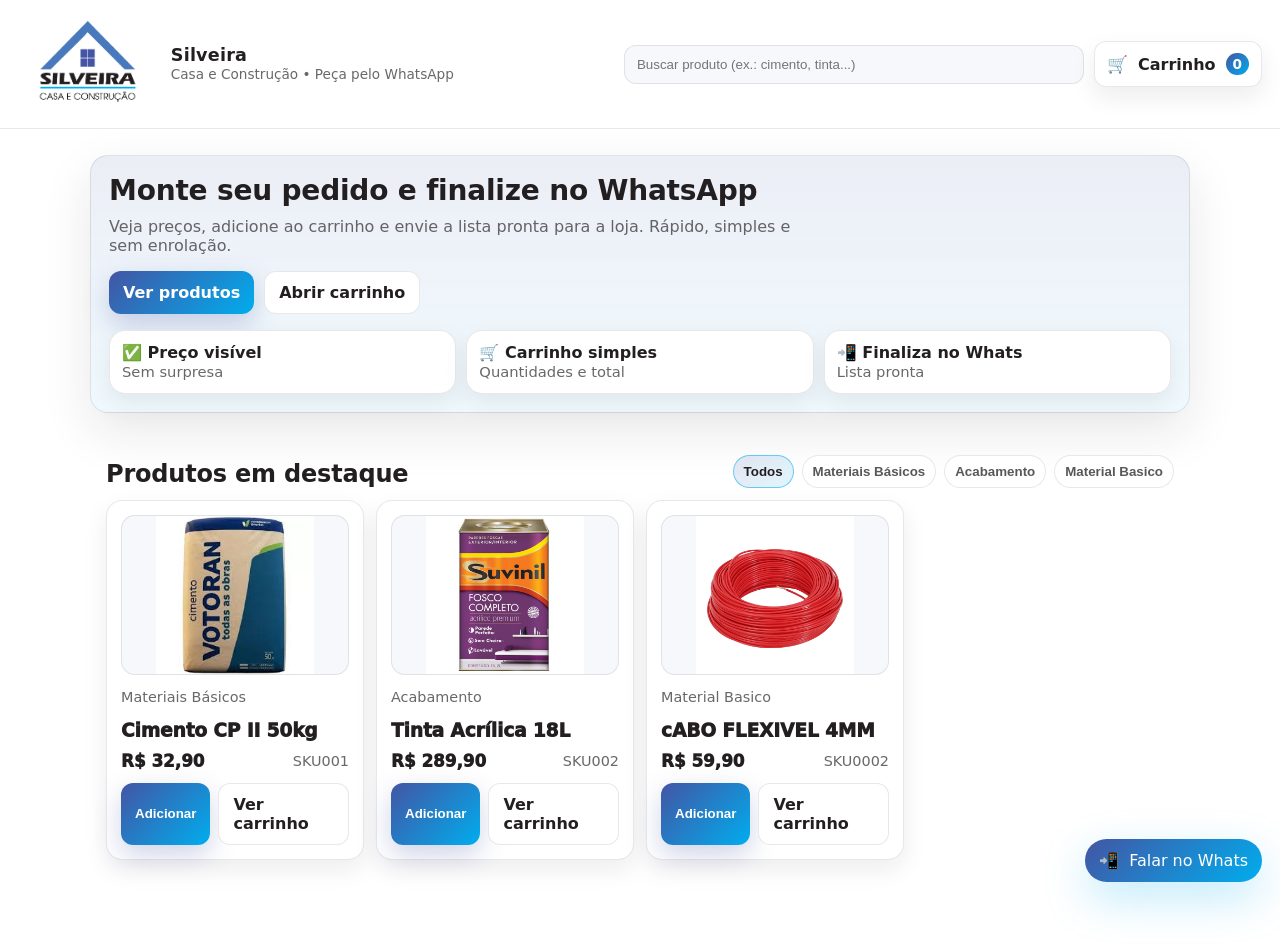
==== index.html @ 704ac47c "versao beta silveira casa e construcao" ====
<!doctype html>
<html lang="pt-br">
<head>
  <meta charset="utf-8" />
  <meta name="viewport" content="width=device-width,initial-scale=1" />
  <title>Loja | Pedido pelo WhatsApp</title>
  <link rel="stylesheet" href="css/main.css" />
</head>

<body>
  <!-- =========================
       TOPBAR
       ========================= -->
 <header class="topbar">
  <a class="brand" href="index.html" aria-label="Página inicial">
    <!-- Troque o caminho pelo local real da sua logo -->
    <img class="brandLogo" src="./assets/logo.png" alt="Silveira Casa e Construção" />
    <div class="brandText">
      <span class="brandName">Silveira</span>
      <span class="brandTag">Casa e Construção • Peça pelo WhatsApp</span>
    </div>
  </a>

  <div class="topActions">
    <div class="searchBox">
      <input id="searchInput" type="search" placeholder="Buscar produto (ex.: cimento, tinta...)" />
    </div>

    <a class="cartBtn" href="cart.html" aria-label="Abrir carrinho">
      <span class="cartIcon">🛒</span>
      <span class="cartLabel">Carrinho</span>
      <span class="badge" data-cart-badge>0</span>
    </a>
  </div>
</header>

  <!-- =========================
       HERO
       ========================= -->
  <section class="hero">
    <div class="heroInner">
      <h1>Monte seu pedido e finalize no WhatsApp</h1>
      <p>
        Veja preços, adicione ao carrinho e envie a lista pronta para a loja.
        Rápido, simples e sem enrolação.
      </p>

      <div class="heroCtas">
        <a class="btn primary" href="#produtos">Ver produtos</a>
        <a class="btn ghost" href="cart.html">Abrir carrinho</a>
      </div>

      <div class="heroHints">
        <div class="hintCard">
          <b>✅ Preço visível</b>
          <span>Sem surpresa</span>
        </div>
        <div class="hintCard">
          <b>🛒 Carrinho simples</b>
          <span>Quantidades e total</span>
        </div>
        <div class="hintCard">
          <b>📲 Finaliza no Whats</b>
          <span>Lista pronta</span>
        </div>
      </div>
    </div>
  </section>

  <!-- =========================
       CONTENT
       ========================= -->
  <main class="wrap" id="produtos">
    <div class="sectionHead">
      <h2>Produtos em destaque</h2>
      <div class="chips" id="categoryChips"></div>
    </div>

    <div class="grid" id="productGrid"></div>
  </main>

  <!-- =========================
       FLOATING WHATS (opcional)
       ========================= -->
  <a class="whatsFloat" id="whatsFloat" target="_blank" rel="noopener noreferrer">
    <span class="whatsIcon">📲</span>
    <span class="whatsText">Falar no Whats</span>
  </a>

  <!-- Toast -->
  <div class="toast" id="toast"></div>

  <script src="js/cart.js"></script>
  <script src="js/app.js"></script>
</body>
</html>
---- css/main.css ----
/* =========================
   MAIN.CSS — MODO CLARO (Silveira)
   Paleta:
   #4355a4 (primary)
   #00adee (secondary)
   #231f20 (ink)
   #ffffff (white)
   ========================= */

:root{
  --bg:#ffffff;
  --panel:#ffffff;
  --panel2:#f6f8fb;
  --stroke: rgba(35,31,32,.10);

  --text:#231f20;
  --muted: rgba(35,31,32,.68);

  --primary:#4355a4;
  --secondary:#00adee;

  --primary-strong:#364487;
  --secondary-strong:#0096cc;

  --primary-glow: rgba(67,85,164,.25);
  --secondary-glow: rgba(0,173,238,.25);

  --shadow: 0 18px 50px rgba(35,31,32,.10);
  --shadow2: 0 10px 25px rgba(35,31,32,.08);

  --radius: 16px;
}

*{ box-sizing:border-box; }
html,body{ height:100%; }
body{
  margin:0;
  font-family:system-ui,-apple-system,Segoe UI,Roboto,Arial;
  background:var(--bg);
  color:var(--text);
}

a{ color:inherit; text-decoration:none; }

/* =========================
   TOPBAR
   ========================= */
/* =========================
   TOPBAR (Logo alinhada)
   ========================= */
.topbar{
  position:sticky;
  top:0;
  z-index:60;
  display:flex;
  justify-content:space-between;
  align-items:center;
  gap:14px;
  padding:14px 18px;
  background: rgba(255,255,255,.86);
  backdrop-filter: blur(10px);
  border-bottom:1px solid var(--stroke);
}

/* Brand (logo + texto) */
.brand{
  display:flex;
  align-items:center;
  gap:12px;
  min-width: 220px;
}

.brandLogo{
  height: 100px;   /* aumentamos aqui */
  width: auto;
  display:block;
  object-fit: contain;
}

.brandText{
  display:flex;
  flex-direction:column;
  line-height:1.05;
}

.brandName{
  font-weight:950;
  letter-spacing:-.2px;
}

.brandTag{
  font-size:.86rem;
  color:var(--muted);
  margin-top:3px;
}

/* Actions */
.topActions{
  display:flex;
  align-items:center;
  gap:10px;
}

.searchBox input{
  width: min(460px, 48vw);
  padding:11px 12px;
  border-radius:12px;
  border:1px solid var(--stroke);
  background: var(--panel2);
  color:var(--text);
  outline:none;
  transition: border-color .15s ease, box-shadow .15s ease;
}
.searchBox input:focus{
  border-color: rgba(0,173,238,.55);
  box-shadow: 0 0 0 4px rgba(0,173,238,.12);
}

.cartBtn{
  display:inline-flex;
  align-items:center;
  gap:10px;
  padding:11px 12px;
  border-radius:12px;
  border:1px solid var(--stroke);
  background: #fff;
  box-shadow: var(--shadow2);
  white-space: nowrap;
}

.cartIcon{ font-size: 1.05rem; }
.cartLabel{ font-weight: 900; }

/* Badge (se já existir no seu CSS, mantenha só 1) */
.badge{
  display:inline-flex;
  min-width:22px;
  height:22px;
  align-items:center;
  justify-content:center;
  padding:0 7px;
  border-radius:999px;
  background: linear-gradient(135deg, var(--primary), var(--secondary));
  color:#fff;
  font-size:.85rem;
  font-weight:900;
}

/* =========================
   Responsivo (mobile)
   ========================= */
@media (max-width: 820px){
  .brandLogo{
    height: 46px;
  }
}

@media (max-width: 520px){
  .brandLogo{
    height: 40px;
  }
}

.brand{
  display:flex;
  align-items:center;   /* <-- isso resolve o desalinhamento */
  gap:14px;
}

.brandLogo{
  height:100px;     /* pode manter o tamanho que ajustamos */
  width:auto;
  display:block;
}

.brandText{
  display:flex;
  flex-direction:column;
  justify-content:center;  /* garante centralização vertical */
  line-height:1.1;
}

.brandName{
  font-weight:900;
  font-size:1.1rem;
  margin:0;
}

.brandTag{
  font-size:.85rem;
  color:var(--muted);
  margin:2px 0 0;
}
.brandMark{ font-size:1.2rem; }
.brandName{ font-weight:900; letter-spacing:.2px; }
.brandTag{ font-size:.85rem; color:var(--muted); }

.topActions{
  display:flex; align-items:center; gap:10px;
}

.searchBox input{
  width:min(460px, 52vw);
  padding:11px 12px;
  border-radius:12px;
  border:1px solid var(--stroke);
  background: var(--panel2);
  color:var(--text);
  outline:none;
  transition: border-color .15s ease, box-shadow .15s ease;
}
.searchBox input:focus{
  border-color: rgba(0,173,238,.55);
  box-shadow: 0 0 0 4px rgba(0,173,238,.12);
}

.cartBtn{
  display:inline-flex; align-items:center; gap:10px;
  padding:11px 12px;
  border-radius:12px;
  border:1px solid var(--stroke);
  background: #fff;
  box-shadow: var(--shadow2);
}

.badge{
  display:inline-flex; min-width:22px; height:22px;
  align-items:center; justify-content:center;
  padding:0 7px;
  border-radius:999px;
  background: linear-gradient(135deg, var(--primary), var(--secondary));
  color:#fff;
  font-size:.85rem;
  font-weight:800;
}

/* =========================
   HERO
   ========================= */
.hero{
  padding:26px 16px 14px;
}

.heroInner{
  max-width:1100px;
  margin:0 auto;
  padding:18px 18px;
  border-radius: calc(var(--radius) + 2px);
  border:1px solid var(--stroke);
  background: linear-gradient(
    180deg,
    rgba(67,85,164,.10),
    rgba(0,173,238,.06)
  );
  box-shadow: var(--shadow);
}

.heroInner h1{ margin:0 0 10px; font-size:1.75rem; letter-spacing:-.2px; }
.heroInner p{ margin:0 0 16px; color:var(--muted); max-width: 70ch; }

.heroCtas{ display:flex; gap:10px; flex-wrap:wrap; }

/* =========================
   BUTTONS
   ========================= */
.btn{
  display:inline-flex; align-items:center; justify-content:center;
  padding:11px 14px;
  border-radius:12px;
  border:1px solid var(--stroke);
  background: #fff;
  color:var(--text);
  font-weight:900;
  cursor:pointer;
  transition: transform .16s ease, box-shadow .16s ease, border-color .16s ease;
}

.btn.primary{
  background: linear-gradient(135deg, var(--primary), var(--secondary));
  border:none;
  color:#fff;
  box-shadow: 0 10px 26px var(--primary-glow);
}
.btn.primary:hover{
  transform: translateY(-2px);
  box-shadow: 0 14px 34px var(--secondary-glow);
}

.btn.ghost{
  background:#fff;
}
.btn:hover{
  transform: translateY(-1px);
  box-shadow: var(--shadow2);
  border-color: rgba(67,85,164,.25);
}

.heroHints{
  margin-top:16px;
  display:grid;
  grid-template-columns:repeat(3, 1fr);
  gap:10px;
}
@media (max-width: 820px){
  .heroHints{ grid-template-columns:1fr; }
}
.hintCard{
  padding:12px;
  border-radius:var(--radius);
  border:1px solid var(--stroke);
  background:#fff;
  box-shadow: var(--shadow2);
}
.hintCard b{ display:block; }
.hintCard span{ color:var(--muted); font-size:.92rem; }

/* =========================
   CONTENT
   ========================= */
.wrap{ max-width:1100px; margin:0 auto; padding:18px 16px 90px; }

.sectionHead{
  display:flex; justify-content:space-between; align-items:flex-end;
  gap:12px;
  margin:10px 0 12px;
}
.sectionHead h2{ margin:0; letter-spacing:-.2px; }

.chips{ display:flex; gap:8px; flex-wrap:wrap; }
.chip{
  padding:8px 10px;
  border-radius:999px;
  border:1px solid var(--stroke);
  background: #fff;
  color: rgba(35,31,32,.75);
  cursor:pointer;
  font-weight:800;
  transition: all .15s ease;
}
.chip:hover{
  border-color: rgba(0,173,238,.45);
  box-shadow: 0 0 0 4px rgba(0,173,238,.10);
}
.chip.active{
  background: linear-gradient(135deg, rgba(67,85,164,.14), rgba(0,173,238,.12));
  border-color: rgba(0,173,238,.55);
  color: var(--text);
}

/* =========================
   PRODUCT GRID
   ========================= */
.grid{
  display:grid;
  grid-template-columns: repeat(4, 1fr);
  gap:12px;
}
@media (max-width: 980px){ .grid{ grid-template-columns: repeat(2, 1fr); } }
@media (max-width: 520px){ .grid{ grid-template-columns: 1fr; } }

.card{
  border-radius: var(--radius);
  border:1px solid var(--stroke);
  background:#fff;
  padding:14px;
  box-shadow: var(--shadow2);
  transition: transform .16s ease, box-shadow .16s ease, border-color .16s ease;
}
.card:hover{
  transform: translateY(-3px);
  border-color: rgba(0,173,238,.55);
  box-shadow: 0 18px 45px rgba(0,173,238,.10);
}

.pTitle{ font-weight:950; margin:6px 0 10px; letter-spacing:-.2px; }
.pMeta{ display:flex; justify-content:space-between; align-items:center; gap:8px; }
.price{
  font-weight:950;
  font-size: 1.05rem;
}
.small{ font-size:.9rem; color:var(--muted); }

.pActions{
  margin-top:12px;
  display:flex; gap:8px;
}

/* =========================
   FLOAT WHATS + TOAST
   ========================= */
.whatsFloat{
  position:fixed; right:18px; bottom:18px; z-index:90;
  display:flex; align-items:center; gap:10px;
  padding:12px 14px;
  border-radius:999px;
  border:none;
  color:#fff;
  background: linear-gradient(135deg, var(--primary), var(--secondary));
  box-shadow: 0 16px 45px rgba(0,173,238,.25);
}

.toast{
  position:fixed; left:50%; bottom:18px; transform:translateX(-50%);
  padding:12px 14px;
  border-radius:14px;
  border:1px solid var(--stroke);
  background: rgba(255,255,255,.92);
  backdrop-filter: blur(10px);
  color: var(--text);
  box-shadow: var(--shadow2);
  opacity:0; pointer-events:none;
  transition: opacity .18s ease, transform .18s ease;
}
.toast.show{
  opacity:1;
  transform:translateX(-50%) translateY(-6px);
}
/* =========================
   Product Image
   ========================= */
.pImgWrap{
  width:100%;
  height: 160px;
  border-radius: 14px;
  overflow:hidden;
  background: var(--panel2);
  border: 1px solid var(--stroke);
  margin-bottom: 10px;
}

.pImg{
  width:100%;
  height:100%;
  object-fit: contain;  /* produto aparece inteiro */
  display:block;
}
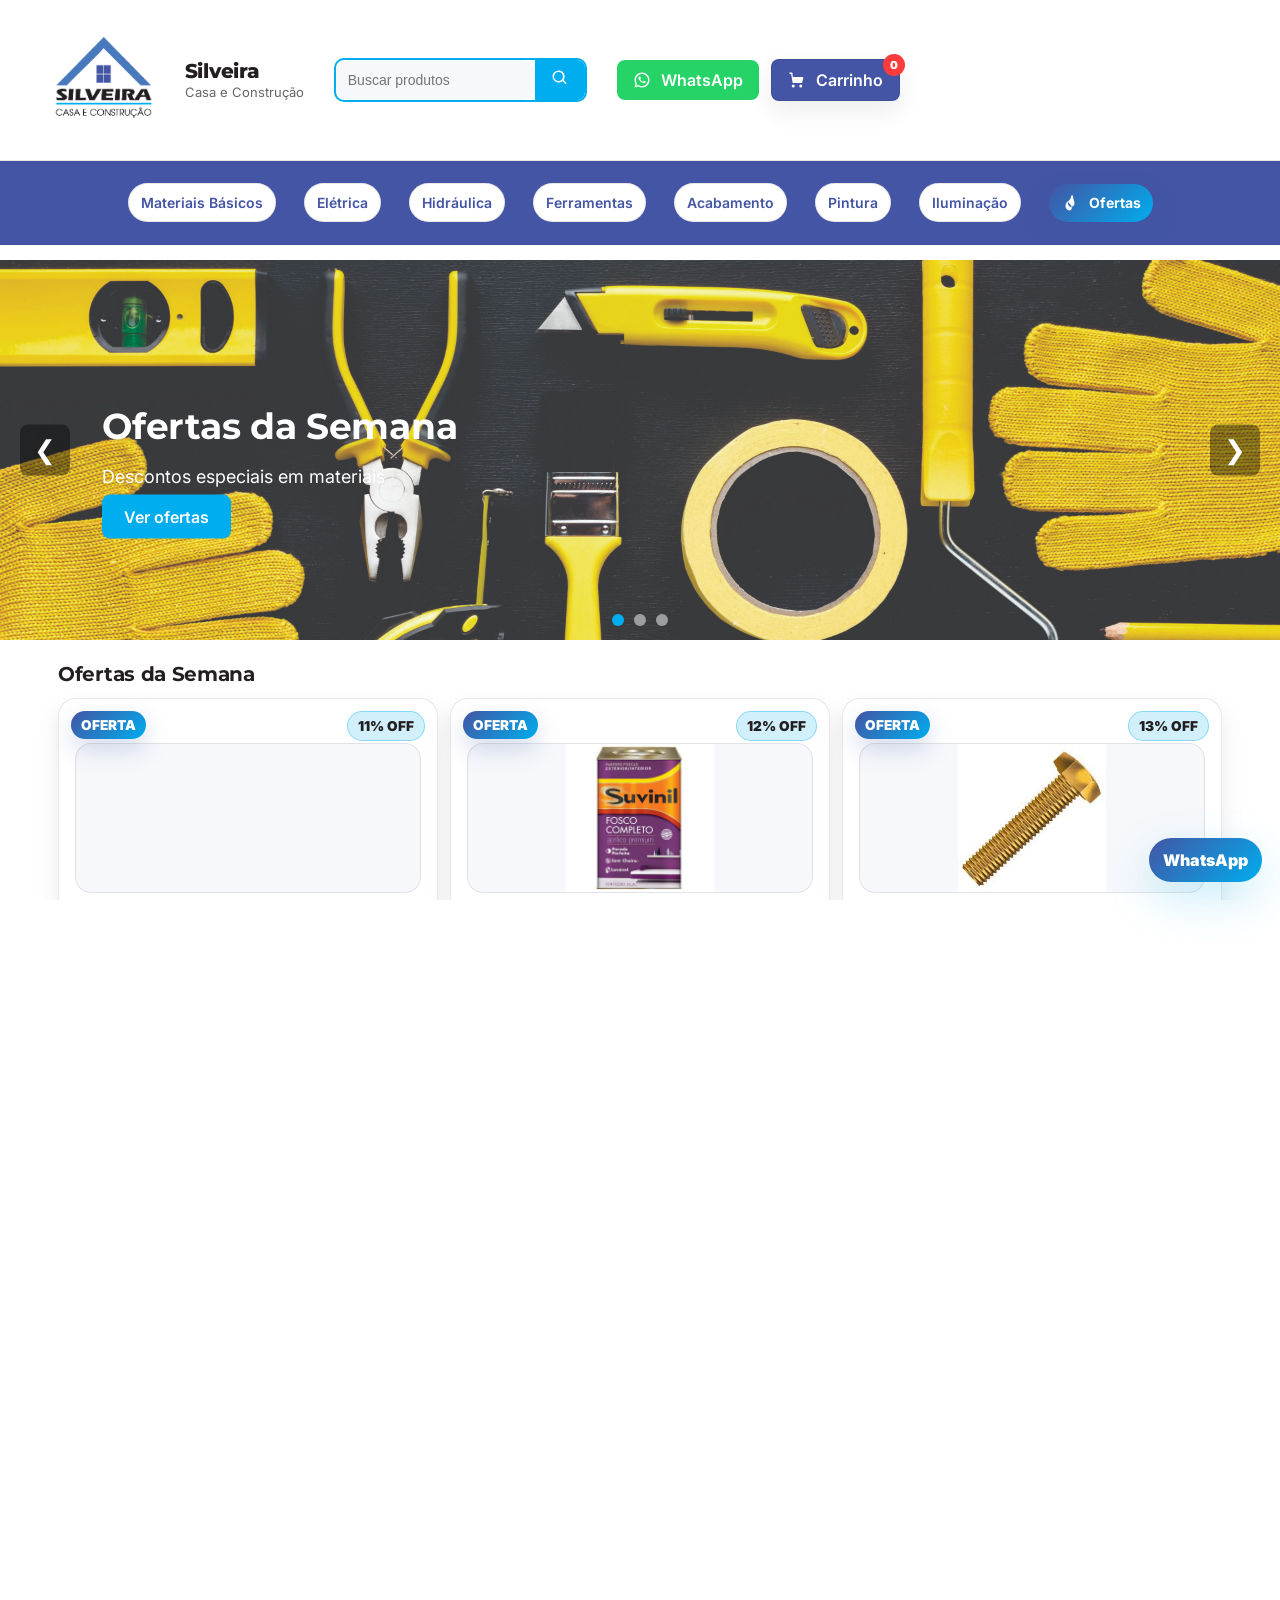
==== commit f3ed28b3: "atualização do site silveira" ====
--- a/index.html
+++ b/index.html
@@ -1,96 +1,260 @@
 <!doctype html>
 <html lang="pt-br">
 <head>
-  <meta charset="utf-8" />
-  <meta name="viewport" content="width=device-width,initial-scale=1" />
-  <title>Loja | Pedido pelo WhatsApp</title>
-  <link rel="stylesheet" href="css/main.css" />
+  <meta charset="utf-8"/>
+  <meta name="viewport" content="width=device-width,initial-scale=1"/>
+  <title>Silveira Casa e Construção</title>
+
+  <link rel="preconnect" href="https://fonts.googleapis.com">
+  <link rel="preconnect" href="https://fonts.gstatic.com" crossorigin>
+  <link href="https://fonts.googleapis.com/css2?family=Inter:wght@400;500;600;700;800&family=Montserrat:wght@600;700;800;900&display=swap" rel="stylesheet">
+
+  <link rel="stylesheet" href="css/main.css">
 </head>
 
 <body>
-  <!-- =========================
-       TOPBAR
-       ========================= -->
- <header class="topbar">
-  <a class="brand" href="index.html" aria-label="Página inicial">
-    <!-- Troque o caminho pelo local real da sua logo -->
-    <img class="brandLogo" src="./assets/logo.png" alt="Silveira Casa e Construção" />
-    <div class="brandText">
-      <span class="brandName">Silveira</span>
-      <span class="brandTag">Casa e Construção • Peça pelo WhatsApp</span>
+
+<header class="topbar">
+
+<div class="headerContainer">
+
+<a class="brand" href="index.html">
+
+<img class="brandLogo" src="assets/logo.png">
+
+<div class="brandText">
+<span class="brandName">Silveira</span>
+<span class="brandTag">Casa e Construção</span>
+</div>
+
+</a>
+
+
+<div class="searchBox">
+
+<input id="searchInput" placeholder="Buscar produtos">
+
+<button class="searchBtn">
+
+<svg class="icon">
+<use href="assets/icons.svg#i-search"></use>
+</svg>
+
+</button>
+
+</div>
+
+
+<div class="headerActions">
+
+<a class="whatsBtn">
+
+<svg class="icon">
+<use href="assets/icons.svg#i-whatsapp"></use>
+</svg>
+
+WhatsApp
+
+</a>
+
+
+<a class="cartBtn" href="cart.html">
+
+<svg class="icon">
+<use href="assets/icons.svg#i-cart"></use>
+</svg>
+
+Carrinho
+
+<span class="badge">0</span>
+
+</a>
+
+</div>
+
+</div>
+
+</header>
+
+<nav class="categoryBar">
+
+<div class="categoryContainer">
+
+<a>Materiais Básicos</a>
+<a>Elétrica</a>
+<a>Hidráulica</a>
+<a>Ferramentas</a>
+<a>Acabamento</a>
+<a>Pintura</a>
+<a>Iluminação</a>
+
+<a class="promo">
+  <svg class="icon"><use href="assets/icons.svg#i-fire"></use></svg>
+  <span>Ofertas</span>
+</a>
+
+</div>
+
+</nav>
+
+<section class="hero">
+
+<div class="heroSlider" id="heroSlider">
+
+<div class="slidesContainer" id="slidesContainer"></div>
+
+<button class="sliderBtn prev" id="prevSlide">❮</button>
+<button class="sliderBtn next" id="nextSlide">❯</button>
+
+<div class="sliderDots" id="sliderDots"></div>
+
+</div>
+
+</section>
+
+<section class="offers">
+  <h2>Ofertas da Semana</h2>
+  <div class="offerGrid" id="offerGrid"></div>
+</section>
+
+<section id="produtos" class="products">
+  <div class="productsHead">
+    <h2>Produtos</h2>
+
+    <div class="sortBox">
+      <label for="sortSelect">Ordenar por</label>
+      <select id="sortSelect">
+        <option value="best">Mais vendidos</option>
+        <option value="offers">Ofertas primeiro</option>
+        <option value="low">Menor preço</option>
+        <option value="high">Maior preço</option>
+        <option value="az">Nome (A–Z)</option>
+      </select>
     </div>
-  </a>
-
-  <div class="topActions">
-    <div class="searchBox">
-      <input id="searchInput" type="search" placeholder="Buscar produto (ex.: cimento, tinta...)" />
+  </div>
+
+  <div id="productGrid" class="productGrid"></div>
+</section>
+
+<section class="trust">
+  <div><svg class="icon"><use href="assets/icons.svg#i-truck"></use></svg> Entrega rápida</div>
+  <div><svg class="icon"><use href="assets/icons.svg#i-card"></use></svg> PIX e cartão</div>
+  <div><svg class="icon"><use href="assets/icons.svg#i-box"></use></svg> Retirada na loja</div>
+  <div><svg class="icon"><use href="assets/icons.svg#i-headset"></use></svg> Atendimento rápido</div>
+</section>
+
+<a id="whatsFloat" class="whatsFloat" target="_blank" rel="noopener">WhatsApp</a>
+<div id="toast" class="toast"></div>
+
+<script src="js/cart.js"></script>
+<script src="js/app.js"></script>
+<footer class="siteFooter" aria-label="Rodapé">
+
+  <div class="footerTop">
+    <div class="footerWrap">
+
+      <div class="footerBrand">
+        <div class="footerLogoLine">
+          <img src="assets/logo.png" class="footerLogo" alt="Silveira Casa e Construção">
+          <div class="footerBrandText">
+            <div class="footerBrandName">Silveira Casa e Construção</div>
+            <div class="footerBrandTag">Home center • Material de construção</div>
+          </div>
+        </div>
+
+        <p class="footerDesc">
+          Materiais para sua obra e reforma com atendimento rápido. Monte seu carrinho e finalize o pedido no WhatsApp.
+        </p>
+
+        <div class="footerBadges">
+          <span class="footPill">
+            <svg class="icon"><use href="assets/icons.svg#i-truck"></use></svg>
+            Entrega rápida
+          </span>
+          <span class="footPill">
+            <svg class="icon"><use href="assets/icons.svg#i-card"></use></svg>
+            PIX e cartão
+          </span>
+          <span class="footPill">
+            <svg class="icon"><use href="assets/icons.svg#i-box"></use></svg>
+            Retirada na loja
+          </span>
+        </div>
+      </div>
+
+      <nav class="footerCol" aria-label="Links">
+        <h4>Links</h4>
+        <a href="index.html">Início</a>
+        <a href="#produtos">Produtos</a>
+        <a href="#produtos" data-jump-offers>Ofertas</a>
+        <a href="cart.html">Carrinho</a>
+      </nav>
+
+      <div class="footerCol" aria-label="Contato">
+        <h4>Contato</h4>
+
+        <a class="footRow" href="https://wa.me/55SEUNUMEROAQUI" target="_blank" rel="noopener">
+          <span class="footIcon">
+            <svg class="icon"><use href="assets/icons.svg#i-whatsapp"></use></svg>
+          </span>
+          <span>
+            <span class="footStrong">WhatsApp</span>
+            <span class="footMuted">Atendimento rápido</span>
+          </span>
+        </a>
+
+        <a class="footRow" href="https://www.instagram.com/" target="_blank" rel="noopener">
+          <span class="footIcon">
+            <svg class="icon"><use href="assets/icons.svg#i-instagram"></use></svg>
+          </span>
+          <span>
+            <span class="footStrong">Instagram</span>
+            <span class="footMuted">@silveiraconstrucao</span>
+          </span>
+        </a>
+
+        <a class="footRow" href="https://www.google.com/search?q=Silveira+Casa+e+Constru%C3%A7%C3%A3o" target="_blank" rel="noopener">
+          <span class="footIcon">
+            <svg class="icon"><use href="assets/icons.svg#i-google"></use></svg>
+          </span>
+          <span>
+            <span class="footStrong">Google</span>
+            <span class="footMuted">Avaliações e endereço</span>
+          </span>
+        </a>
+
+        <div class="footHours">
+          <div class="footStrong">Horário</div>
+          <div class="footMuted">Seg–Sáb • 08:00–18:00</div>
+        </div>
+      </div>
+
     </div>
-
-    <a class="cartBtn" href="cart.html" aria-label="Abrir carrinho">
-      <span class="cartIcon">🛒</span>
-      <span class="cartLabel">Carrinho</span>
-      <span class="badge" data-cart-badge>0</span>
-    </a>
   </div>
-</header>
-
-  <!-- =========================
-       HERO
-       ========================= -->
-  <section class="hero">
-    <div class="heroInner">
-      <h1>Monte seu pedido e finalize no WhatsApp</h1>
-      <p>
-        Veja preços, adicione ao carrinho e envie a lista pronta para a loja.
-        Rápido, simples e sem enrolação.
-      </p>
-
-      <div class="heroCtas">
-        <a class="btn primary" href="#produtos">Ver produtos</a>
-        <a class="btn ghost" href="cart.html">Abrir carrinho</a>
-      </div>
-
-      <div class="heroHints">
-        <div class="hintCard">
-          <b>✅ Preço visível</b>
-          <span>Sem surpresa</span>
-        </div>
-        <div class="hintCard">
-          <b>🛒 Carrinho simples</b>
-          <span>Quantidades e total</span>
-        </div>
-        <div class="hintCard">
-          <b>📲 Finaliza no Whats</b>
-          <span>Lista pronta</span>
-        </div>
+
+  <div class="footerBottom">
+    <div class="footerWrap footerBottomWrap">
+      <div class="copy">
+        © <span id="yearNow"></span> • Todos os direitos reservados • <b>Forttway Soluções em TI</b>
+      </div>
+
+      <div class="miniLinks">
+        <a href="#">Política de privacidade</a>
+        <span class="sep">•</span>
+        <a href="#">Termos</a>
       </div>
     </div>
-  </section>
-
-  <!-- =========================
-       CONTENT
-       ========================= -->
-  <main class="wrap" id="produtos">
-    <div class="sectionHead">
-      <h2>Produtos em destaque</h2>
-      <div class="chips" id="categoryChips"></div>
-    </div>
-
-    <div class="grid" id="productGrid"></div>
-  </main>
-
-  <!-- =========================
-       FLOATING WHATS (opcional)
-       ========================= -->
-  <a class="whatsFloat" id="whatsFloat" target="_blank" rel="noopener noreferrer">
-    <span class="whatsIcon">📲</span>
-    <span class="whatsText">Falar no Whats</span>
-  </a>
-
-  <!-- Toast -->
-  <div class="toast" id="toast"></div>
-
-  <script src="js/cart.js"></script>
-  <script src="js/app.js"></script>
+  </div>
+
+</footer>
+
+<script>
+  // ano automático no footer
+  (function(){
+    const el = document.getElementById("yearNow");
+    if(el) el.textContent = new Date().getFullYear();
+  })();
+</script>
+<script src="js/slider.js"></script>
 </body>
 </html>
--- a/css/main.css
+++ b/css/main.css
@@ -1,5 +1,14 @@
-/* =========================
-   MAIN.CSS — MODO CLARO (Silveira)
+body{
+margin:0;
+}
+
+html,body{
+width:100%;
+overflow-x:hidden;
+}
+
+/* =========================
+   MAIN.CSS — HOME CENTER (Leroy vibe)
    Paleta:
    #4355a4 (primary)
    #00adee (secondary)
@@ -22,8 +31,8 @@
   --primary-strong:#364487;
   --secondary-strong:#0096cc;
 
-  --primary-glow: rgba(67,85,164,.25);
-  --secondary-glow: rgba(0,173,238,.25);
+  --primary-glow: rgba(67,85,164,.22);
+  --secondary-glow: rgba(0,173,238,.18);
 
   --shadow: 0 18px 50px rgba(35,31,32,.10);
   --shadow2: 0 10px 25px rgba(35,31,32,.08);
@@ -31,84 +40,80 @@
   --radius: 16px;
 }
 
+/* Base */
 *{ box-sizing:border-box; }
 html,body{ height:100%; }
 body{
   margin:0;
-  font-family:system-ui,-apple-system,Segoe UI,Roboto,Arial;
+  font-family:"Inter", system-ui, -apple-system, Segoe UI, Roboto, Arial;
   background:var(--bg);
   color:var(--text);
 }
-
 a{ color:inherit; text-decoration:none; }
 
+h1,h2,h3,.brandName{
+  font-family:"Montserrat","Inter",system-ui;
+  letter-spacing:-.3px;
+}
+
 /* =========================
    TOPBAR
-   ========================= */
-/* =========================
-   TOPBAR (Logo alinhada)
    ========================= */
 .topbar{
   position:sticky;
   top:0;
   z-index:60;
-  display:flex;
-  justify-content:space-between;
+  display:grid;
+  grid-template-columns: auto 1fr auto;
   align-items:center;
   gap:14px;
   padding:14px 18px;
-  background: rgba(255,255,255,.86);
+  background: rgba(255,255,255,.88);
   backdrop-filter: blur(10px);
   border-bottom:1px solid var(--stroke);
 }
 
-/* Brand (logo + texto) */
 .brand{
   display:flex;
   align-items:center;
-  gap:12px;
-  min-width: 220px;
-}
-
+  gap:14px;
+  min-width: 260px;
+}
 .brandLogo{
-  height: 100px;   /* aumentamos aqui */
-  width: auto;
+  height:60px;
+  width:auto;
   display:block;
-  object-fit: contain;
-}
-
+  object-fit:contain;
+}
 .brandText{
   display:flex;
   flex-direction:column;
-  line-height:1.05;
-}
-
+  justify-content:center;
+  line-height:1.1;
+}
 .brandName{
   font-weight:950;
-  letter-spacing:-.2px;
-}
-
+  font-size:1.15rem;
+}
 .brandTag{
-  font-size:.86rem;
+  font-size:.88rem;
   color:var(--muted);
   margin-top:3px;
 }
 
-/* Actions */
-.topActions{
-  display:flex;
-  align-items:center;
-  gap:10px;
-}
-
+.searchBox{
+  width:100%;
+  display:flex;
+  justify-content:center;
+}
 .searchBox input{
-  width: min(460px, 48vw);
-  padding:11px 12px;
-  border-radius:12px;
+  width: min(720px, 100%);
+  padding:12px 14px;
+  border-radius:14px;
   border:1px solid var(--stroke);
   background: var(--panel2);
-  color:var(--text);
   outline:none;
+  font-size: 1rem;
   transition: border-color .15s ease, box-shadow .15s ease;
 }
 .searchBox input:focus{
@@ -120,18 +125,15 @@
   display:inline-flex;
   align-items:center;
   gap:10px;
-  padding:11px 12px;
-  border-radius:12px;
+  padding:12px 14px;
+  border-radius:14px;
   border:1px solid var(--stroke);
-  background: #fff;
+  background:#fff;
   box-shadow: var(--shadow2);
+  font-weight:900;
   white-space: nowrap;
 }
 
-.cartIcon{ font-size: 1.05rem; }
-.cartLabel{ font-weight: 900; }
-
-/* Badge (se já existir no seu CSS, mantenha só 1) */
 .badge{
   display:inline-flex;
   min-width:22px;
@@ -146,135 +148,320 @@
   font-weight:900;
 }
 
-/* =========================
-   Responsivo (mobile)
+/* Responsivo topo */
+@media (max-width: 980px){
+  .topbar{
+    grid-template-columns: auto 1fr;
+    grid-template-rows: auto auto;
+  }
+  .searchBox{ grid-column:1 / -1; }
+  .brand{ min-width: unset; }
+  .brandLogo{ height:50px; }
+}
+@media (max-width: 520px){
+  .brandTag{ display:none; }
+  .brandLogo{ height:44px; }
+  .cartBtn{ padding:11px 12px; }
+}
+
+/* =========================
+   CATEGORY BAR (menu horizontal)
    ========================= */
-@media (max-width: 820px){
-  .brandLogo{
-    height: 46px;
-  }
-}
-
-@media (max-width: 520px){
-  .brandLogo{
-    height: 40px;
-  }
-}
-
-.brand{
-  display:flex;
-  align-items:center;   /* <-- isso resolve o desalinhamento */
-  gap:14px;
-}
-
-.brandLogo{
-  height:100px;     /* pode manter o tamanho que ajustamos */
-  width:auto;
-  display:block;
-}
-
-.brandText{
-  display:flex;
-  flex-direction:column;
-  justify-content:center;  /* garante centralização vertical */
-  line-height:1.1;
-}
-
-.brandName{
-  font-weight:900;
-  font-size:1.1rem;
-  margin:0;
-}
-
-.brandTag{
-  font-size:.85rem;
-  color:var(--muted);
-  margin:2px 0 0;
-}
-.brandMark{ font-size:1.2rem; }
-.brandName{ font-weight:900; letter-spacing:.2px; }
-.brandTag{ font-size:.85rem; color:var(--muted); }
-
-.topActions{
-  display:flex; align-items:center; gap:10px;
-}
-
-.searchBox input{
-  width:min(460px, 52vw);
-  padding:11px 12px;
-  border-radius:12px;
-  border:1px solid var(--stroke);
-  background: var(--panel2);
-  color:var(--text);
-  outline:none;
-  transition: border-color .15s ease, box-shadow .15s ease;
-}
-.searchBox input:focus{
-  border-color: rgba(0,173,238,.55);
-  box-shadow: 0 0 0 4px rgba(0,173,238,.12);
-}
-
-.cartBtn{
-  display:inline-flex; align-items:center; gap:10px;
-  padding:11px 12px;
-  border-radius:12px;
+.categoryBar{
+  display:flex;
+  gap:10px;
+  align-items:center;
+  overflow:auto;
+  padding:10px 18px;
+  border-bottom:1px solid var(--stroke);
+  background:#fff;
+}
+.categoryBar a{
+  display:inline-flex;
+  align-items:center;
+  justify-content:center;
+  padding:10px 12px;
+  border-radius:999px;
   border:1px solid var(--stroke);
   background: #fff;
+  color: rgba(35,31,32,.82);
+  font-weight:900;
+  white-space: nowrap;
+  transition: transform .14s ease, box-shadow .14s ease, border-color .14s ease;
+}
+.categoryBar a:hover{
+  transform: translateY(-1px);
+  border-color: rgba(0,173,238,.45);
+  box-shadow: 0 0 0 4px rgba(0,173,238,.10);
+}
+.categoryBar a.promo{
+  border:none;
+  color:#fff;
+  background: linear-gradient(135deg, var(--primary), var(--secondary));
+  box-shadow: 0 10px 24px var(--primary-glow);
+}
+.categoryBar a.promo:hover{
+  box-shadow: 0 14px 32px var(--secondary-glow);
+}
+
+/* =========================
+   HERO (banner)
+   ========================= */
+/* =========================
+HERO BANNER FULL WIDTH
+========================= */
+
+.hero{
+
+width:100%;
+position:relative;
+margin-top:15px;
+
+}
+
+.heroSlider{
+
+width:100vw;
+height:380px;
+
+position:relative;
+overflow:hidden;
+
+left:50%;
+transform:translateX(-50%);
+
+}
+
+/* slides */
+
+.slidesContainer{
+
+width:100%;
+height:100%;
+position:relative;
+
+}
+
+.slide{
+
+position:absolute;
+width:100%;
+height:100%;
+
+opacity:0;
+transition:opacity .8s ease;
+
+}
+
+.slide.active{
+
+opacity:1;
+z-index:1;
+
+}
+
+.slide img{
+
+width:100%;
+height:100%;
+
+object-fit:cover;
+
+}
+
+/* conteúdo */
+
+.bannerContent{
+
+position:absolute;
+
+top:50%;
+left:10%;
+
+transform:translateY(-50%);
+
+color:white;
+
+max-width:520px;
+
+}
+
+/* botões */
+
+.sliderBtn{
+
+position:absolute;
+
+top:50%;
+transform:translateY(-50%);
+
+background:rgba(0,0,0,0.35);
+color:white;
+
+border:none;
+font-size:24px;
+
+padding:10px 14px;
+
+cursor:pointer;
+
+border-radius:6px;
+
+z-index:5;
+
+}
+
+.prev{ left:20px; }
+.next{ right:20px; }
+
+/* dots */
+
+.sliderDots{
+
+position:absolute;
+
+bottom:15px;
+left:50%;
+
+transform:translateX(-50%);
+
+display:flex;
+gap:10px;
+
+}
+
+.sliderDots span{
+
+width:12px;
+height:12px;
+
+border-radius:50%;
+
+background:rgba(255,255,255,0.5);
+
+cursor:pointer;
+
+}
+
+.sliderDots span.active{
+
+background:#00adee;
+
+}
+
+/* =========================
+   Sections
+   ========================= */
+.categories, .offers, .products{
+  max-width: 1200px;
+  margin: 0 auto;
+  padding: 16px 18px 0;
+}
+.categories h2, .offers h2, .products h2{
+  margin: 6px 0 12px;
+  font-size: 1.25rem;
+}
+
+/* =========================
+   Category Grid
+   ========================= */
+.categoryGrid{
+  display:grid;
+  grid-template-columns: repeat(8, 1fr);
+  gap:10px;
+}
+.categoryCard{
+  border-radius: 16px;
+  border: 1px solid var(--stroke);
+  background: #fff;
+  padding: 14px 12px;
+  font-weight:950;
+  text-align:center;
   box-shadow: var(--shadow2);
-}
-
-.badge{
-  display:inline-flex; min-width:22px; height:22px;
-  align-items:center; justify-content:center;
-  padding:0 7px;
+  transition: transform .14s ease, border-color .14s ease, box-shadow .14s ease;
+}
+.categoryCard:hover{
+  transform: translateY(-2px);
+  border-color: rgba(0,173,238,.55);
+  box-shadow: 0 18px 45px rgba(0,173,238,.10);
+}
+
+@media (max-width: 1100px){
+  .categoryGrid{ grid-template-columns: repeat(4, 1fr); }
+}
+@media (max-width: 520px){
+  .categoryGrid{ grid-template-columns: repeat(2, 1fr); }
+}
+
+/* =========================
+   Offers
+   ========================= */
+.offerGrid{
+  display:grid;
+  grid-template-columns: repeat(3, 1fr);
+  gap:12px;
+}
+.offerCard{
+  position:relative;
+  border-radius: 18px;
+  border: 1px solid var(--stroke);
+  background: #fff;
+  box-shadow: var(--shadow2);
+  padding: 16px;
+  transition: transform .14s ease, border-color .14s ease, box-shadow .14s ease;
+}
+.offerCard:hover{
+  transform: translateY(-3px);
+  border-color: rgba(0,173,238,.55);
+  box-shadow: 0 18px 45px rgba(0,173,238,.10);
+}
+.offerBadge{
+  position:absolute;
+  top:12px;
+  left:12px;
+  padding:6px 10px;
   border-radius:999px;
+  color:#fff;
+  font-weight:950;
   background: linear-gradient(135deg, var(--primary), var(--secondary));
-  color:#fff;
+  box-shadow: 0 10px 24px var(--primary-glow);
   font-size:.85rem;
-  font-weight:800;
-}
-
-/* =========================
-   HERO
-   ========================= */
-.hero{
-  padding:26px 16px 14px;
-}
-
-.heroInner{
-  max-width:1100px;
-  margin:0 auto;
-  padding:18px 18px;
-  border-radius: calc(var(--radius) + 2px);
-  border:1px solid var(--stroke);
-  background: linear-gradient(
-    180deg,
-    rgba(67,85,164,.10),
-    rgba(0,173,238,.06)
-  );
-  box-shadow: var(--shadow);
-}
-
-.heroInner h1{ margin:0 0 10px; font-size:1.75rem; letter-spacing:-.2px; }
-.heroInner p{ margin:0 0 16px; color:var(--muted); max-width: 70ch; }
-
-.heroCtas{ display:flex; gap:10px; flex-wrap:wrap; }
-
-/* =========================
-   BUTTONS
+}
+.offerCard h3{
+  margin:30px 0 10px;
+  font-size: 1.05rem;
+}
+.price{
+  margin:0 0 12px;
+  font-weight:950;
+  font-size: 1.2rem;
+}
+
+@media (max-width: 980px){
+  .offerGrid{ grid-template-columns: 1fr; }
+}
+
+/* =========================
+   Buttons
    ========================= */
 .btn{
-  display:inline-flex; align-items:center; justify-content:center;
-  padding:11px 14px;
-  border-radius:12px;
+  display:inline-flex;
+  align-items:center;
+  justify-content:center;
+  padding:11px 12px;
+  border-radius:14px;
   border:1px solid var(--stroke);
-  background: #fff;
+  background:#fff;
   color:var(--text);
-  font-weight:900;
+  font-weight:950;
   cursor:pointer;
   transition: transform .16s ease, box-shadow .16s ease, border-color .16s ease;
 }
-
+.btn:hover{
+  transform: translateY(-1px);
+  box-shadow: var(--shadow2);
+  border-color: rgba(67,85,164,.25);
+}
 .btn.primary{
   background: linear-gradient(135deg, var(--primary), var(--secondary));
   border:none;
@@ -286,83 +473,24 @@
   box-shadow: 0 14px 34px var(--secondary-glow);
 }
 
-.btn.ghost{
-  background:#fff;
-}
-.btn:hover{
-  transform: translateY(-1px);
-  box-shadow: var(--shadow2);
-  border-color: rgba(67,85,164,.25);
-}
-
-.heroHints{
-  margin-top:16px;
-  display:grid;
-  grid-template-columns:repeat(3, 1fr);
-  gap:10px;
-}
-@media (max-width: 820px){
-  .heroHints{ grid-template-columns:1fr; }
-}
-.hintCard{
-  padding:12px;
-  border-radius:var(--radius);
-  border:1px solid var(--stroke);
-  background:#fff;
-  box-shadow: var(--shadow2);
-}
-.hintCard b{ display:block; }
-.hintCard span{ color:var(--muted); font-size:.92rem; }
-
-/* =========================
-   CONTENT
+/* =========================
+   Product Grid (render do app.js)
    ========================= */
-.wrap{ max-width:1100px; margin:0 auto; padding:18px 16px 90px; }
-
-.sectionHead{
-  display:flex; justify-content:space-between; align-items:flex-end;
-  gap:12px;
-  margin:10px 0 12px;
-}
-.sectionHead h2{ margin:0; letter-spacing:-.2px; }
-
-.chips{ display:flex; gap:8px; flex-wrap:wrap; }
-.chip{
-  padding:8px 10px;
-  border-radius:999px;
-  border:1px solid var(--stroke);
-  background: #fff;
-  color: rgba(35,31,32,.75);
-  cursor:pointer;
-  font-weight:800;
-  transition: all .15s ease;
-}
-.chip:hover{
-  border-color: rgba(0,173,238,.45);
-  box-shadow: 0 0 0 4px rgba(0,173,238,.10);
-}
-.chip.active{
-  background: linear-gradient(135deg, rgba(67,85,164,.14), rgba(0,173,238,.12));
-  border-color: rgba(0,173,238,.55);
-  color: var(--text);
-}
-
-/* =========================
-   PRODUCT GRID
-   ========================= */
-.grid{
+.productGrid{
   display:grid;
   grid-template-columns: repeat(4, 1fr);
   gap:12px;
-}
-@media (max-width: 980px){ .grid{ grid-template-columns: repeat(2, 1fr); } }
-@media (max-width: 520px){ .grid{ grid-template-columns: 1fr; } }
+  padding-bottom: 20px;
+}
+
+@media (max-width: 980px){ .productGrid{ grid-template-columns: repeat(2, 1fr); } }
+@media (max-width: 520px){ .productGrid{ grid-template-columns: 1fr; } }
 
 .card{
   border-radius: var(--radius);
-  border:1px solid var(--stroke);
-  background:#fff;
-  padding:14px;
+  border: 1px solid var(--stroke);
+  background: #fff;
+  padding: 14px;
   box-shadow: var(--shadow2);
   transition: transform .16s ease, box-shadow .16s ease, border-color .16s ease;
 }
@@ -372,35 +500,97 @@
   box-shadow: 0 18px 45px rgba(0,173,238,.10);
 }
 
-.pTitle{ font-weight:950; margin:6px 0 10px; letter-spacing:-.2px; }
-.pMeta{ display:flex; justify-content:space-between; align-items:center; gap:8px; }
-.price{
+.small{
+  font-size:.9rem;
+  color:var(--muted);
+}
+
+.pTitle{
   font-weight:950;
-  font-size: 1.05rem;
-}
-.small{ font-size:.9rem; color:var(--muted); }
-
+  margin:6px 0 10px;
+}
+.pMeta{
+  display:flex;
+  justify-content:space-between;
+  align-items:center;
+  gap:8px;
+}
 .pActions{
   margin-top:12px;
-  display:flex; gap:8px;
-}
-
-/* =========================
-   FLOAT WHATS + TOAST
+  display:flex;
+  gap:8px;
+  flex-wrap:wrap;
+}
+
+/* Imagem do produto (se você ativou no app.js) */
+.pImgWrap{
+  width:100%;
+  height: 170px;
+  border-radius: 16px;
+  overflow:hidden;
+  background: var(--panel2);
+  border: 1px solid var(--stroke);
+  margin-bottom: 10px;
+}
+.pImg{
+  width:100%;
+  height:100%;
+  object-fit: contain;
+  display:block;
+}
+
+/* =========================
+   Trust Bar
+   ========================= */
+.trust{
+  max-width: 1200px;
+  margin: 10px auto 80px;
+  padding: 14px 18px;
+  display:grid;
+  grid-template-columns: repeat(4, 1fr);
+  gap:10px;
+}
+.trust > div{
+  border-radius: 16px;
+  border:1px solid var(--stroke);
+  background: var(--panel2);
+  padding: 14px 12px;
+  font-weight:950;
+  text-align:center;
+}
+
+@media (max-width: 980px){
+  .trust{ grid-template-columns: repeat(2, 1fr); }
+}
+@media (max-width: 520px){
+  .trust{ grid-template-columns: 1fr; }
+}
+
+/* =========================
+   Whats Float + Toast
    ========================= */
 .whatsFloat{
-  position:fixed; right:18px; bottom:18px; z-index:90;
-  display:flex; align-items:center; gap:10px;
+  position:fixed;
+  right:18px;
+  bottom:18px;
+  z-index:90;
+  display:flex;
+  align-items:center;
+  justify-content:center;
   padding:12px 14px;
   border-radius:999px;
   border:none;
   color:#fff;
+  font-weight:950;
   background: linear-gradient(135deg, var(--primary), var(--secondary));
-  box-shadow: 0 16px 45px rgba(0,173,238,.25);
+  box-shadow: 0 16px 45px rgba(0,173,238,.22);
 }
 
 .toast{
-  position:fixed; left:50%; bottom:18px; transform:translateX(-50%);
+  position:fixed;
+  left:50%;
+  bottom:18px;
+  transform:translateX(-50%);
   padding:12px 14px;
   border-radius:14px;
   border:1px solid var(--stroke);
@@ -408,29 +598,970 @@
   backdrop-filter: blur(10px);
   color: var(--text);
   box-shadow: var(--shadow2);
-  opacity:0; pointer-events:none;
+  opacity:0;
+  pointer-events:none;
   transition: opacity .18s ease, transform .18s ease;
 }
 .toast.show{
   opacity:1;
   transform:translateX(-50%) translateY(-6px);
 }
-/* =========================
-   Product Image
-   ========================= */
-.pImgWrap{
+.offerImgWrap{
   width:100%;
-  height: 160px;
-  border-radius: 14px;
+  height: 150px;
+  border-radius: 16px;
   overflow:hidden;
   background: var(--panel2);
   border: 1px solid var(--stroke);
-  margin-bottom: 10px;
-}
-
-.pImg{
+  margin: 28px 0 10px;
+  display:flex;
+  align-items:center;
+  justify-content:center;
+}
+.offerImg{
   width:100%;
   height:100%;
-  object-fit: contain;  /* produto aparece inteiro */
+  object-fit: contain;
   display:block;
+}
+
+.oldPrice{
+  color: rgba(35,31,32,.55);
+  text-decoration: line-through;
+  font-weight: 800;
+  margin: 0 0 4px;
+}
+
+.offerPct{
+  position:absolute;
+  top:12px;
+  right:12px;
+  padding:6px 10px;
+  border-radius:999px;
+  font-weight:950;
+  font-size:.85rem;
+  color:#231f20;
+  background: rgba(0,173,238,.18);
+  border: 1px solid rgba(0,173,238,.35);
+}
+/* =========================
+   OFERTAS — melhorias (De/Por, Economiza, %OFF)
+   ========================= */
+.priceLine{
+  display:flex;
+  align-items:baseline;
+  gap:10px;
+  margin: 0 0 8px;
+}
+.priceLabel{
+  color: rgba(35,31,32,.70);
+  font-weight: 900;
+}
+.priceNow{
+  font-weight: 950;
+  font-size: 1.35rem;
+}
+
+.oldPrice{
+  color: rgba(35,31,32,.55);
+  text-decoration: line-through;
+  font-weight: 900;
+  margin: 0 0 6px;
+}
+
+.saveLine{
+  margin: 0 0 12px;
+  color: rgba(35,31,32,.78);
+  font-weight: 800;
+}
+
+/* badge % OFF no card de ofertas */
+.offerPct{
+  position:absolute;
+  top:12px;
+  right:12px;
+  padding:6px 10px;
+  border-radius:999px;
+  font-weight:950;
+  font-size:.85rem;
+  color:#231f20;
+  background: rgba(0,173,238,.18);
+  border: 1px solid rgba(0,173,238,.35);
+}
+
+/* imagem na oferta */
+.offerImgWrap{
+  width:100%;
+  height: 150px;
+  border-radius: 16px;
+  overflow:hidden;
+  background: var(--panel2);
+  border: 1px solid var(--stroke);
+  margin: 28px 0 10px;
+  display:flex;
+  align-items:center;
+  justify-content:center;
+}
+.offerImg{
+  width:100%;
+  height:100%;
+  object-fit: contain;
+  display:block;
+}
+
+/* =========================
+   PRODUTOS — destaque quando é oferta
+   ========================= */
+.cardOffer{
+  border-color: rgba(0,173,238,.35);
+}
+
+.cardBadges{
+  display:flex;
+  gap:8px;
+  margin-bottom: 10px;
+}
+
+.badgeChip{
+  display:inline-flex;
+  align-items:center;
+  justify-content:center;
+  padding:6px 10px;
+  border-radius:999px;
+  font-weight:950;
+  font-size:.82rem;
+  border:1px solid rgba(67,85,164,.22);
+  background: rgba(67,85,164,.08);
+}
+
+.badgeChip.pct{
+  border-color: rgba(0,173,238,.35);
+  background: rgba(0,173,238,.10);
+}
+
+.pPriceArea{
+  margin-top: 6px;
+  margin-bottom: 8px;
+}
+
+.pOld{
+  color: rgba(35,31,32,.55);
+  text-decoration: line-through;
+  font-weight: 900;
+  font-size: .92rem;
+  margin-bottom: 2px;
+}
+
+.pNow{
+  font-weight: 950;
+  font-size: 1.15rem;
+}
+
+.pSave{
+  margin-top: 4px;
+  color: rgba(35,31,32,.78);
+  font-weight: 800;
+  font-size: .92rem;
+}
+
+.productsHead{
+  display:flex;
+  align-items:flex-end;
+  justify-content:space-between;
+  gap:12px;
+  flex-wrap:wrap;
+}
+
+.sortBox{
+  display:flex;
+  flex-direction:column;
+  gap:6px;
+  min-width: 220px;
+}
+
+.sortBox label{
+  font-size:.9rem;
+  color: var(--muted);
+  font-weight: 800;
+}
+
+.sortBox select{
+  padding:11px 12px;
+  border-radius:14px;
+  border:1px solid var(--stroke);
+  background: var(--panel2);
+  outline:none;
+  font-weight: 800;
+}
+.sortBox select:focus{
+  border-color: rgba(0,173,238,.55);
+  box-shadow: 0 0 0 4px rgba(0,173,238,.12);
+}
+
+/* =========================
+HEADER PROFISSIONAL
+========================= */
+
+.topbar{
+background:#ffffff;
+border-bottom:1px solid #e6e6e6;
+}
+
+.headerContainer{
+
+max-width:1200px;
+margin:auto;
+padding:16px;
+
+display:flex;
+align-items:center;
+
+}
+
+/* LOGO */
+
+.brand{
+display:flex;
+align-items:center;
+gap:10px;
+}
+
+/* BUSCA ocupa espaço central */
+
+.searchBox{
+
+flex:1;
+margin:0 30px;
+
+display:flex;
+border:2px solid #00adee;
+border-radius:10px;
+overflow:hidden;
+
+}
+
+/* BOTÕES SEMPRE NA DIREITA */
+
+.headerActions{
+
+display:flex;
+align-items:center;
+gap:14px;
+
+margin-left:auto;
+
+}
+
+/* LOGO */
+
+.brand{
+display:flex;
+align-items:center;
+gap:12px;
+text-decoration:none;
+color:#231f20;
+}
+
+.brandLogo{
+height:100px;
+}
+
+.brandText{
+display:flex;
+flex-direction:column;
+}
+
+.brandName{
+font-family:'Montserrat';
+font-weight:800;
+font-size:20px;
+}
+
+.brandTag{
+font-size:13px;
+color:#666;
+}
+
+
+/* BUSCA */
+
+.searchBox{
+flex:1;
+display:flex;
+border:2px solid #00adee;
+border-radius:10px;
+overflow:hidden;
+background:#fff;
+}
+
+.searchBox input{
+flex:1;
+padding:12px;
+border:none;
+outline:none;
+font-size:14px;
+}
+
+.searchBtn{
+background:#00adee;
+color:#fff;
+border:none;
+padding:0 16px;
+cursor:pointer;
+font-size:16px;
+}
+
+
+/* AÇÕES */
+
+.headerActions{
+display:flex;
+align-items:center;
+gap:12px;
+}
+
+.whatsBtn{
+background:#25d366;
+color:#fff;
+padding:10px 16px;
+border-radius:8px;
+text-decoration:none;
+font-weight:600;
+}
+
+.cartBtn{
+background:#4355a4;
+color:#fff;
+padding:10px 16px;
+border-radius:8px;
+text-decoration:none;
+font-weight:600;
+position:relative;
+}
+
+.badge{
+position:absolute;
+top:-6px;
+right:-6px;
+background:#ff3b3b;
+color:#fff;
+font-size:11px;
+padding:4px 6px;
+border-radius:50%;
+}
+
+
+/* =========================
+MENU CATEGORIAS
+========================= */
+
+.categoryBar{
+background:#4355a4;
+}
+
+.categoryContainer{
+max-width:1200px;
+margin:auto;
+display:flex;
+gap:24px;
+padding:12px 16px;
+}
+
+/* =========================
+NAVBAR CATEGORIAS
+========================= */
+
+.categoryBar{
+
+background:#4355a4;
+
+}
+
+.categoryContainer{
+
+max-width:1200px;
+margin:auto;
+display:flex;
+gap:28px;
+padding:12px 16px;
+align-items:center;
+
+}
+
+.categoryContainer a{
+
+color:#4355a4;
+text-decoration:none;
+font-weight:600;
+font-size:14px;
+display:flex;
+align-items:center;
+gap:6px;
+
+}
+
+.categoryContainer a:hover{
+
+opacity:0.85;
+
+}
+
+.categoryContainer .promo{
+
+color:#00adee;
+font-weight:700;
+
+}
+
+.categoryContainer a:hover{
+text-decoration:underline;
+}
+
+.categoryContainer .promo{
+color:#00adee;
+font-weight:700;
+}
+
+/* =========================
+   Icons (SVG)
+   ========================= */
+.icon{
+  width: 18px;
+  height: 18px;
+  display:inline-block;
+  flex: 0 0 auto;
+  color: currentColor;
+}
+
+.searchBtn .icon{ width: 18px; height: 18px; }
+
+.whatsBtn, .cartBtn, .categoryBar a.promo{
+  display:inline-flex;
+  align-items:center;
+  gap:10px;
+}
+
+.trust > div{
+  display:flex;
+  align-items:center;
+  justify-content:center;
+  gap:10px;
+}
+
+.trust .icon{
+  width: 20px;
+  height: 20px;
+  opacity: .95;
+}
+/* =========================
+FOOTER PROFISSIONAL
+========================= */
+
+.siteFooter{
+
+background:#4355a4;
+color:#fff;
+margin-top:60px;
+
+}
+
+.footerContainer{
+
+max-width:1200px;
+margin:auto;
+display:grid;
+grid-template-columns:2fr 1fr 1fr;
+gap:40px;
+padding:40px 20px;
+
+}
+
+.footerCol h3{
+
+font-family:'Montserrat';
+font-size:20px;
+margin-bottom:10px;
+
+}
+
+.footerCol h4{
+
+margin-bottom:14px;
+font-weight:700;
+
+}
+
+.footerCol p{
+
+opacity:0.9;
+line-height:1.6;
+
+}
+
+.footerCol ul{
+
+list-style:none;
+padding:0;
+margin:0;
+
+}
+
+.footerCol li{
+
+margin-bottom:8px;
+
+}
+
+.footerCol a{
+
+color:#fff;
+text-decoration:none;
+opacity:0.9;
+
+}
+
+.footerCol a:hover{
+
+opacity:1;
+text-decoration:underline;
+
+}
+
+
+/* REDES SOCIAIS */
+
+.socialLinks{
+
+display:flex;
+flex-direction:column;
+gap:12px;
+
+}
+
+.socialLinks a{
+
+display:flex;
+align-items:center;
+gap:10px;
+font-weight:600;
+
+}
+
+.socialLinks .icon{
+
+width:20px;
+height:20px;
+
+}
+
+
+/* RODAPÉ FINAL */
+
+.footerBottom{
+
+border-top:1px solid rgba(255,255,255,0.25);
+text-align:center;
+padding:16px;
+font-size:14px;
+opacity:0.9;
+
+}
+
+/* =========================
+   Footer — Pro (Home Center)
+   ========================= */
+
+.siteFooter{
+  margin-top: 70px;
+  color:#fff;
+}
+
+/* fundo azul forte (da paleta) com leve profundidade */
+.footerTop{
+  background:
+    radial-gradient(900px 360px at 12% 10%, rgba(0,173,238,.22), transparent 55%),
+    radial-gradient(900px 360px at 78% 10%, rgba(0,173,238,.14), transparent 55%),
+    linear-gradient(180deg, #4355a4, #364487);
+  border-top: 1px solid rgba(255,255,255,.14);
+}
+
+.footerWrap{
+  max-width: 1200px;
+  margin: 0 auto;
+  padding: 36px 18px;
+}
+
+.footerTop .footerWrap{
+  display:grid;
+  grid-template-columns: 2fr 1fr 1.25fr;
+  gap: 34px;
+}
+
+@media (max-width: 980px){
+  .footerTop .footerWrap{
+    grid-template-columns: 1fr;
+    gap: 22px;
+  }
+}
+
+/* Brand column */
+.footerBrand{
+  display:flex;
+  flex-direction:column;
+  gap: 14px;
+}
+
+.footerLogoLine{
+  display:flex;
+  align-items:center;
+  gap: 14px;
+}
+
+.footerLogo{
+  height: 44px;
+  width:auto;
+  display:block;
+  object-fit:contain;
+  filter: drop-shadow(0 10px 22px rgba(0,0,0,.18));
+}
+
+.footerBrandName{
+  font-family:"Montserrat","Inter",system-ui;
+  font-weight: 950;
+  letter-spacing: -.2px;
+  font-size: 1.08rem;
+}
+
+.footerBrandTag{
+  margin-top: 2px;
+  opacity: .85;
+  font-weight: 700;
+  font-size: .92rem;
+}
+
+.footerDesc{
+  margin: 0;
+  max-width: 62ch;
+  opacity: .92;
+  line-height: 1.65;
+}
+
+.footerBadges{
+  display:flex;
+  flex-wrap:wrap;
+  gap: 10px;
+  margin-top: 2px;
+}
+
+.footPill{
+  display:inline-flex;
+  align-items:center;
+  gap: 10px;
+  padding: 10px 12px;
+  border-radius: 999px;
+  border: 1px solid rgba(255,255,255,.18);
+  background: rgba(255,255,255,.10);
+  backdrop-filter: blur(8px);
+  font-weight: 900;
+  font-size: .92rem;
+}
+
+.siteFooter .icon{
+  width: 18px;
+  height: 18px;
+  color: currentColor;
+  opacity: .98;
+}
+
+/* Links / Contact columns */
+.footerCol h4{
+  margin: 4px 0 12px;
+  font-family:"Montserrat","Inter",system-ui;
+  font-weight: 900;
+  letter-spacing: -.2px;
+}
+
+.footerCol a{
+  display:block;
+  color:#fff;
+  text-decoration:none;
+  opacity:.92;
+  font-weight: 750;
+  padding: 8px 0;
+  transition: opacity .14s ease, transform .14s ease;
+}
+
+.footerCol a:hover{
+  opacity:1;
+  transform: translateX(2px);
+  text-decoration: underline;
+}
+
+/* contact rows */
+.footRow{
+  display:flex !important;
+  align-items:center;
+  gap: 12px;
+  padding: 10px 0 !important;
+  text-decoration:none !important;
+}
+
+.footIcon{
+  width: 42px;
+  height: 42px;
+  border-radius: 14px;
+  border: 1px solid rgba(255,255,255,.18);
+  background: rgba(255,255,255,.12);
+  display:flex;
+  align-items:center;
+  justify-content:center;
+}
+
+.footStrong{
+  display:block;
+  font-weight: 950;
+}
+
+.footMuted{
+  display:block;
+  opacity: .86;
+  font-weight: 650;
+  font-size: .92rem;
+  margin-top: 2px;
+}
+
+.footHours{
+  margin-top: 12px;
+  padding-top: 12px;
+  border-top: 1px solid rgba(255,255,255,.16);
+}
+
+/* Bottom */
+.footerBottom{
+  background: #2e3a74;
+  border-top: 1px solid rgba(255,255,255,.14);
+}
+
+.footerBottomWrap{
+  display:flex;
+  align-items:center;
+  justify-content:space-between;
+  gap: 12px;
+  padding: 14px 18px;
+}
+
+@media (max-width: 680px){
+  .footerBottomWrap{
+    flex-direction:column;
+    align-items:flex-start;
+  }
+}
+
+.copy{
+  opacity: .92;
+  font-weight: 750;
+}
+
+.miniLinks{
+  display:flex;
+  align-items:center;
+  gap: 10px;
+  opacity: .9;
+  font-weight: 750;
+}
+
+.miniLinks a{
+  color:#fff;
+  text-decoration:none;
+  opacity:.9;
+}
+.miniLinks a:hover{
+  opacity:1;
+  text-decoration: underline;
+}
+.sep{ opacity:.55; }
+
+/* =========================
+HERO SLIDER
+========================= */
+
+/* =========================
+HERO BANNER FULL WIDTH
+========================= */
+
+.hero{
+
+width:100%;
+position:relative;
+
+}
+
+/* slider ocupa tela toda */
+
+.heroSlider{
+
+width:100%;
+height:380px;
+
+position:relative;
+overflow:hidden;
+
+}
+
+/* slide */
+
+.slide{
+
+position:absolute;
+width:100%;
+height:100%;
+
+opacity:0;
+transition:opacity .8s ease;
+
+}
+
+.slide.active{
+
+opacity:1;
+z-index:1;
+
+}
+
+.slide img{
+
+width:100%;
+height:100%;
+object-fit:cover;
+
+transform:scale(1.05);
+transition:transform 6s linear;
+
+}
+
+.slide.active img{
+
+transform:scale(1);
+
+}
+
+
+/* conteúdo do banner */
+
+.bannerContent{
+
+position:absolute;
+
+top:50%;
+left:8%;
+
+transform:translateY(-50%);
+
+color:white;
+
+max-width:500px;
+
+}
+
+.bannerContent h2{
+
+font-size:36px;
+margin-bottom:10px;
+font-family:'Montserrat';
+
+}
+
+.bannerContent p{
+
+font-size:18px;
+margin-bottom:20px;
+
+}
+
+.bannerBtn{
+
+background:#00adee;
+color:white;
+
+padding:12px 22px;
+border-radius:8px;
+
+text-decoration:none;
+font-weight:600;
+
+}
+
+/* botões */
+
+.sliderBtn{
+
+position:absolute;
+
+top:50%;
+transform:translateY(-50%);
+
+background:rgba(0,0,0,0.4);
+color:white;
+
+border:none;
+
+font-size:26px;
+
+padding:10px 14px;
+
+cursor:pointer;
+
+border-radius:8px;
+
+z-index:3;
+
+}
+
+.prev{
+
+left:20px;
+
+}
+
+.next{
+
+right:20px;
+
+}
+
+/* dots */
+
+.sliderDots{
+
+position:absolute;
+
+bottom:14px;
+left:50%;
+
+transform:translateX(-50%);
+
+display:flex;
+gap:10px;
+
+z-index:3;
+
+}
+
+.sliderDots span{
+
+width:12px;
+height:12px;
+
+border-radius:50%;
+
+background:rgba(255,255,255,0.5);
+
+cursor:pointer;
+
+}
+
+.sliderDots span.active{
+
+background:#00adee;
+
 }
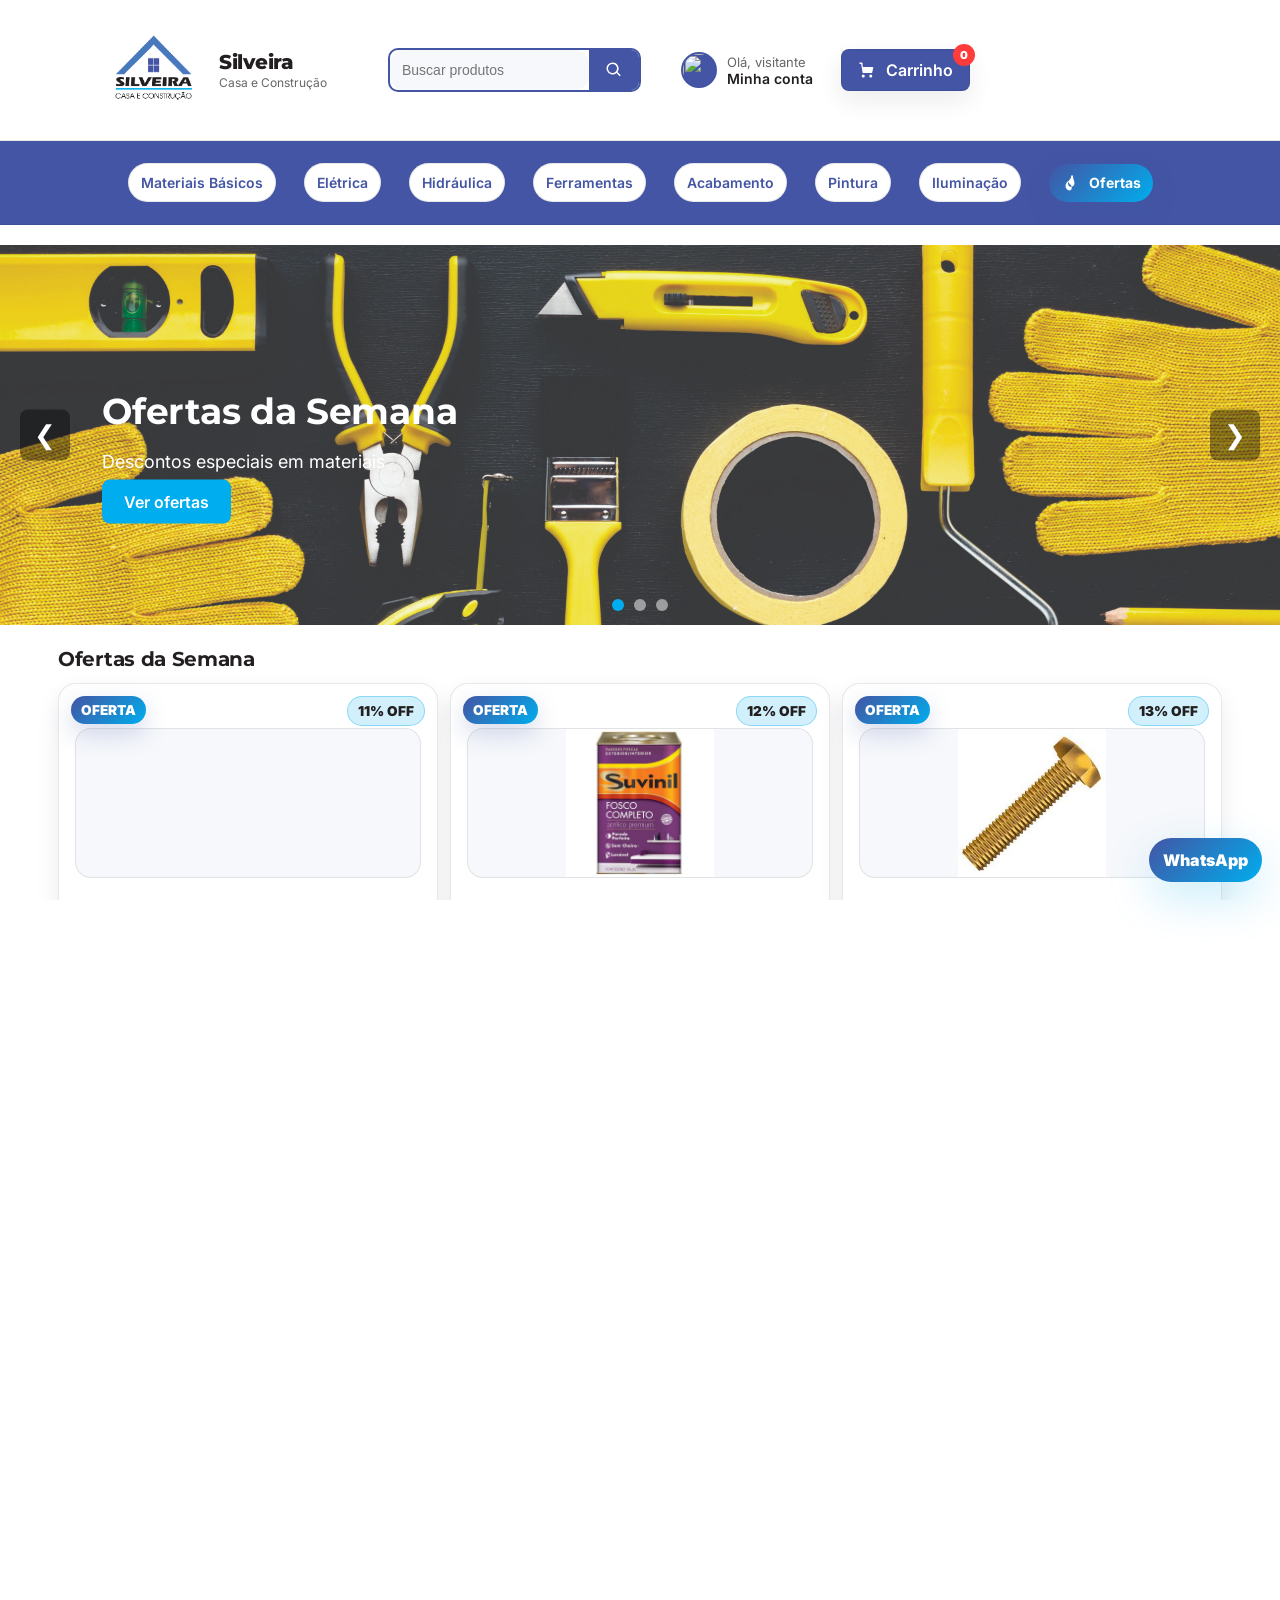
==== commit 870142a5: "atualizaçao area usuario" ====
--- a/index.html
+++ b/index.html
@@ -23,12 +23,14 @@
 <img class="brandLogo" src="assets/logo.png">
 
 <div class="brandText">
+
 <span class="brandName">Silveira</span>
+
 <span class="brandTag">Casa e Construção</span>
+
 </div>
 
 </a>
-
 
 <div class="searchBox">
 
@@ -44,19 +46,41 @@
 
 </div>
 
-
 <div class="headerActions">
 
-<a class="whatsBtn">
-
-<svg class="icon">
-<use href="assets/icons.svg#i-whatsapp"></use>
-</svg>
-
-WhatsApp
-
-</a>
-
+<div class="userMenu">
+
+<div class="userTrigger">
+
+<img id="userAvatar" class="userAvatar" src="assets/avatar.png">
+
+<div class="userInfo">
+
+<span class="userHello">
+Olá, <span id="userName">visitante</span>
+</span>
+
+<span class="userAccount">
+Minha conta
+</span>
+
+</div>
+
+</div>
+
+<div class="userDropdown">
+
+<a href="account.html">Minha conta</a>
+
+<a href="#">Pedidos</a>
+
+<a href="#">Favoritos</a>
+
+<button id="logoutBtn">Sair</button>
+
+</div>
+
+</div>
 
 <a class="cartBtn" href="cart.html">
 
@@ -66,7 +90,7 @@
 
 Carrinho
 
-<span class="badge">0</span>
+<span class="badge" data-cart-badge>0</span>
 
 </a>
 
@@ -256,5 +280,6 @@
   })();
 </script>
 <script src="js/slider.js"></script>
+<script type="module" src="js/auth.js"></script>
 </body>
 </html>
--- a/css/main.css
+++ b/css/main.css
@@ -215,7 +215,7 @@
 
 width:100%;
 position:relative;
-margin-top:15px;
+margin-top:20px;
 
 }
 
@@ -802,152 +802,232 @@
 HEADER PROFISSIONAL
 ========================= */
 
+/* =========================
+HEADER
+========================= */
+
 .topbar{
+
 background:#ffffff;
+
 border-bottom:1px solid #e6e6e6;
-}
+
+}
+
+/* container */
 
 .headerContainer{
 
-max-width:1200px;
-margin:auto;
-padding:16px;
+width:100%;
+
+padding:16px 80px;
 
 display:flex;
 align-items:center;
 
 }
 
-/* LOGO */
+/* logo */
 
 .brand{
-display:flex;
+
+display:flex;
+
 align-items:center;
+
 gap:10px;
-}
-
-/* BUSCA ocupa espaço central */
+
+text-decoration:none;
+
+color:#231f20;
+
+}
+
+.brandLogo{
+
+height:80px;
+
+}
+
+.brandText{
+
+display:flex;
+
+flex-direction:column;
+
+}
+
+.brandName{
+
+font-family:'Montserrat';
+
+font-weight:800;
+
+font-size:20px;
+
+}
+
+.brandTag{
+
+font-size:12px;
+
+color:#666;
+
+}
+
+/* busca */
 
 .searchBox{
 
 flex:1;
+
 margin:0 30px;
 
 display:flex;
-border:2px solid #00adee;
+
+border:2px solid #4355a4;
+
 border-radius:10px;
+
 overflow:hidden;
 
 }
 
-/* BOTÕES SEMPRE NA DIREITA */
+.searchBox input{
+
+flex:1;
+
+padding:12px;
+
+border:none;
+
+outline:none;
+
+font-size:14px;
+
+}
+
+.searchBtn{
+
+background:#4355a4;
+
+border:none;
+
+color:white;
+
+padding:0 16px;
+
+cursor:pointer;
+
+display:flex;
+
+align-items:center;
+
+}
+
+/* área direita */
 
 .headerActions{
 
 display:flex;
+
 align-items:center;
-gap:14px;
+
+gap:18px;
 
 margin-left:auto;
 
 }
 
-/* LOGO */
-
-.brand{
-display:flex;
+/* saudação */
+
+.userGreeting{
+
+font-weight:600;
+
+color:#231f20;
+
+
+}
+
+/* login */
+
+.loginLink{
+
+text-decoration:none;
+
+color:#4355a4;
+
+font-weight:600;
+
+
+}
+
+/* logout */
+
+.logoutBtn{
+
+background:#4355a4;
+
+color:white;
+
+border:none;
+
+padding:6px 12px;
+
+border-radius:6px;
+
+cursor:pointer;
+
+
+}
+
+/* carrinho */
+
+.cartBtn{
+
+background:#4355a4;
+
+color:white;
+
+padding:10px 16px;
+
+border-radius:8px;
+
+text-decoration:none;
+
+font-weight:600;
+
+display:flex;
+
 align-items:center;
-gap:12px;
-text-decoration:none;
-color:#231f20;
-}
-
-.brandLogo{
-height:100px;
-}
-
-.brandText{
-display:flex;
-flex-direction:column;
-}
-
-.brandName{
-font-family:'Montserrat';
-font-weight:800;
-font-size:20px;
-}
-
-.brandTag{
-font-size:13px;
-color:#666;
-}
-
-
-/* BUSCA */
-
-.searchBox{
-flex:1;
-display:flex;
-border:2px solid #00adee;
-border-radius:10px;
-overflow:hidden;
-background:#fff;
-}
-
-.searchBox input{
-flex:1;
-padding:12px;
-border:none;
-outline:none;
-font-size:14px;
-}
-
-.searchBtn{
-background:#00adee;
-color:#fff;
-border:none;
-padding:0 16px;
-cursor:pointer;
-font-size:16px;
-}
-
-
-/* AÇÕES */
-
-.headerActions{
-display:flex;
-align-items:center;
-gap:12px;
-}
-
-.whatsBtn{
-background:#25d366;
-color:#fff;
-padding:10px 16px;
-border-radius:8px;
-text-decoration:none;
-font-weight:600;
-}
-
-.cartBtn{
-background:#4355a4;
-color:#fff;
-padding:10px 16px;
-border-radius:8px;
-text-decoration:none;
-font-weight:600;
+
+gap:8px;
+
 position:relative;
-}
+
+}
+
+/* badge */
 
 .badge{
+
 position:absolute;
+
 top:-6px;
+
 right:-6px;
+
 background:#ff3b3b;
-color:#fff;
+
+color:white;
+
 font-size:11px;
+
 padding:4px 6px;
+
 border-radius:50%;
+
 }
 
 
@@ -1564,4 +1644,875 @@
 
 background:#00adee;
 
+}
+
+.userArea{
+
+display:flex;
+align-items:center;
+gap:10px;
+
+}
+
+.userGreeting{
+
+font-weight:600;
+
+}
+
+.loginLink{
+
+text-decoration:none;
+color:#4355a4;
+font-weight:600;
+
+}
+
+.logoutBtn{
+
+border:none;
+background:#4355a4;
+color:white;
+padding:6px 12px;
+border-radius:6px;
+cursor:pointer;
+
+}
+
+/* =========================
+LOGIN PAGE
+========================= */
+
+.loginBody{
+
+height:100vh;
+
+display:flex;
+align-items:center;
+justify-content:center;
+
+background:
+
+linear-gradient(
+135deg,
+#4355a4,
+#00adee
+);
+
+font-family:'Inter',sans-serif;
+
+}
+
+/* container */
+
+.loginContainer{
+
+width:100%;
+max-width:420px;
+
+padding:20px;
+
+}
+
+/* card */
+
+.loginCard{
+
+background:white;
+
+padding:40px;
+
+border-radius:14px;
+
+box-shadow:
+
+0 15px 40px rgba(0,0,0,0.15);
+
+display:flex;
+flex-direction:column;
+gap:14px;
+
+}
+
+/* título */
+
+.loginCard h2{
+
+margin:0;
+font-family:'Montserrat';
+font-size:26px;
+
+}
+
+/* subtítulo */
+
+.loginSub{
+
+color:#666;
+font-size:14px;
+
+margin-bottom:10px;
+
+}
+
+/* inputs */
+
+.loginCard input{
+
+padding:12px;
+
+border-radius:8px;
+
+border:1px solid #ddd;
+
+font-size:14px;
+
+outline:none;
+
+transition:.2s;
+
+}
+
+.loginCard input:focus{
+
+border-color:#00adee;
+
+box-shadow:0 0 0 3px rgba(0,173,238,0.15);
+
+}
+
+/* botão login */
+
+.loginBtn{
+
+background:#4355a4;
+
+color:white;
+
+border:none;
+
+padding:12px;
+
+border-radius:8px;
+
+font-size:15px;
+
+font-weight:600;
+
+cursor:pointer;
+
+}
+
+/* botão cadastro */
+
+.registerBtn{
+
+background:#00adee;
+
+color:white;
+
+border:none;
+
+padding:12px;
+
+border-radius:8px;
+
+font-size:15px;
+
+font-weight:600;
+
+cursor:pointer;
+
+}
+
+/* voltar */
+
+.backHome{
+
+text-align:center;
+
+margin-top:10px;
+
+text-decoration:none;
+
+color:#4355a4;
+
+font-weight:600;
+
+}
+
+/* =========================
+ULTRA LOGIN
+========================= */
+
+.loginBody{
+
+height:100vh;
+
+display:flex;
+align-items:center;
+justify-content:center;
+
+background:
+
+linear-gradient(
+135deg,
+#4355a4,
+#00adee
+);
+
+font-family:'Inter',sans-serif;
+
+}
+
+/* wrapper */
+
+.loginWrapper{
+
+width:100%;
+max-width:420px;
+padding:20px;
+
+}
+
+/* card */
+
+.loginCard{
+
+background:white;
+
+padding:45px 40px;
+
+border-radius:16px;
+
+box-shadow:
+
+0 25px 60px rgba(0,0,0,0.25);
+
+display:flex;
+flex-direction:column;
+gap:14px;
+
+animation:fadeUp .6s ease;
+
+}
+
+/* animação */
+
+@keyframes fadeUp{
+
+from{
+opacity:0;
+transform:translateY(30px);
+}
+
+to{
+opacity:1;
+transform:translateY(0);
+}
+
+}
+
+/* logo */
+
+.loginLogo{
+
+width:90px;
+margin:auto;
+
+}
+
+/* título */
+
+.loginCard h2{
+
+margin:10px 0 0;
+
+text-align:center;
+
+font-family:'Montserrat';
+font-size:26px;
+
+}
+
+/* subtitulo */
+
+.loginSub{
+
+text-align:center;
+color:#666;
+font-size:14px;
+
+margin-bottom:10px;
+
+}
+
+/* inputs */
+
+.inputGroup{
+
+position:relative;
+
+}
+
+.loginCard input{
+
+width:100%;
+
+padding:12px;
+
+border-radius:8px;
+
+border:1px solid #ddd;
+
+font-size:14px;
+
+outline:none;
+
+transition:.2s;
+
+}
+
+.loginCard input:focus{
+
+border-color:#00adee;
+
+box-shadow:0 0 0 3px rgba(0,173,238,0.2);
+
+}
+
+/* mostrar senha */
+
+.passwordGroup{
+
+display:flex;
+
+}
+
+.togglePass{
+
+position:absolute;
+
+right:8px;
+top:50%;
+
+transform:translateY(-50%);
+
+background:none;
+border:none;
+
+cursor:pointer;
+
+font-size:16px;
+
+}
+
+/* botões */
+
+.loginBtn{
+
+background:#4355a4;
+color:white;
+
+border:none;
+
+padding:12px;
+
+border-radius:8px;
+
+font-size:15px;
+
+font-weight:600;
+
+cursor:pointer;
+
+}
+
+.googleBtn{
+
+background:white;
+
+border:1px solid #ddd;
+
+padding:12px;
+
+border-radius:8px;
+
+font-size:14px;
+
+display:flex;
+align-items:center;
+justify-content:center;
+
+gap:8px;
+
+cursor:pointer;
+
+}
+
+.registerBtn{
+
+background:#00adee;
+
+color:white;
+
+border:none;
+
+padding:12px;
+
+border-radius:8px;
+
+font-size:15px;
+
+font-weight:600;
+
+cursor:pointer;
+
+}
+
+/* links */
+
+.resetPass{
+
+text-align:center;
+font-size:13px;
+color:#4355a4;
+cursor:pointer;
+
+}
+
+.backHome{
+
+text-align:center;
+text-decoration:none;
+
+margin-top:10px;
+
+color:#4355a4;
+font-weight:600;
+
+}
+
+/* =========================
+USER MENU PREMIUM
+========================= */
+
+.userMenu{
+
+position:relative;
+cursor:pointer;
+
+}
+
+/* trigger */
+
+.userTrigger{
+
+display:flex;
+align-items:center;
+gap:10px;
+
+padding:6px 10px;
+
+border-radius:8px;
+
+transition:.2s;
+
+}
+
+.userTrigger:hover{
+
+background:#f4f4f4;
+
+}
+
+/* avatar */
+
+.userAvatar{
+
+width:34px;
+height:34px;
+
+border-radius:50%;
+
+background:#4355a4;
+color:white;
+
+display:flex;
+align-items:center;
+justify-content:center;
+
+font-size:16px;
+
+}
+
+/* textos */
+
+.userInfo{
+
+display:flex;
+flex-direction:column;
+
+}
+
+.userHello{
+
+font-size:13px;
+color:#666;
+
+}
+
+.userAccount{
+
+font-weight:600;
+font-size:14px;
+
+}
+
+/* dropdown */
+
+.userDropdown{
+
+position:absolute;
+
+top:45px;
+right:0;
+
+width:180px;
+
+background:white;
+
+border-radius:10px;
+
+box-shadow:
+
+0 10px 25px rgba(0,0,0,0.15);
+
+display:none;
+
+flex-direction:column;
+
+padding:10px 0;
+
+z-index:999;
+
+}
+
+/* itens */
+
+.userDropdown a,
+.userDropdown button{
+
+padding:10px 16px;
+
+text-decoration:none;
+
+border:none;
+background:none;
+
+text-align:left;
+
+font-size:14px;
+
+cursor:pointer;
+
+color:#231f20;
+
+}
+
+.userDropdown a:hover,
+.userDropdown button:hover{
+
+background:#f5f5f5;
+
+}
+
+/* abrir dropdown */
+
+.userMenu:hover .userDropdown{
+
+display:flex;
+
+}
+
+/* =========================
+USER MENU PREMIUM
+========================= */
+
+.userMenu{
+
+position:relative;
+
+}
+
+.userTrigger{
+
+display:flex;
+align-items:center;
+gap:10px;
+
+cursor:pointer;
+
+padding:6px 10px;
+
+border-radius:8px;
+
+transition:.2s;
+
+}
+
+.userTrigger:hover{
+
+background:#f5f5f5;
+
+}
+
+/* avatar */
+
+.userAvatar{
+
+width:36px;
+height:36px;
+
+border-radius:50%;
+
+object-fit:cover;
+
+border:2px solid #4355a4;
+
+}
+
+/* info */
+
+.userInfo{
+
+display:flex;
+flex-direction:column;
+
+}
+
+.userHello{
+
+font-size:13px;
+color:#666;
+
+}
+
+.userAccount{
+
+font-weight:600;
+
+}
+
+/* dropdown */
+
+.userDropdown{
+
+position:absolute;
+
+top:45px;
+right:0;
+
+background:white;
+
+border-radius:10px;
+
+box-shadow:0 10px 30px rgba(0,0,0,0.2);
+
+display:none;
+
+flex-direction:column;
+
+min-width:200px;
+
+padding:10px 0;
+
+z-index:1000;
+
+}
+
+.userDropdown a,
+.userDropdown button{
+
+padding:10px 16px;
+
+text-decoration:none;
+
+border:none;
+
+background:none;
+
+text-align:left;
+
+cursor:pointer;
+
+color:#231f20;
+
+}
+
+.userDropdown a:hover,
+.userDropdown button:hover{
+
+background:#f5f5f5;
+
+}
+
+.userMenu:hover .userDropdown{
+
+display:flex;
+
+}
+
+/* =========================
+USER MENU
+========================= */
+
+.userMenu{
+
+position:relative;
+
+}
+
+.userTrigger{
+
+display:flex;
+align-items:center;
+gap:10px;
+
+cursor:pointer;
+
+padding:6px 10px;
+
+border-radius:8px;
+
+}
+
+.userTrigger:hover{
+
+background:#f5f5f5;
+
+}
+
+.userAvatar{
+
+width:36px;
+height:36px;
+
+border-radius:50%;
+
+border:2px solid #4355a4;
+
+object-fit:cover;
+
+}
+
+.userInfo{
+
+display:flex;
+flex-direction:column;
+
+}
+
+.userHello{
+
+font-size:13px;
+color:#666;
+
+}
+
+.userAccount{
+
+font-weight:600;
+
+}
+
+.userDropdown{
+
+position:absolute;
+
+top:45px;
+right:0;
+
+background:white;
+
+border-radius:10px;
+
+box-shadow:0 10px 30px rgba(0,0,0,0.2);
+
+display:none;
+
+flex-direction:column;
+
+min-width:200px;
+
+padding:10px 0;
+
+}
+
+.userDropdown a,
+.userDropdown button{
+
+padding:10px 16px;
+
+text-decoration:none;
+
+border:none;
+
+background:none;
+
+text-align:left;
+
+cursor:pointer;
+
+color:#231f20;
+
+}
+
+.userDropdown a:hover,
+.userDropdown button:hover{
+
+background:#f5f5f5;
+
+}
+
+.userMenu:hover .userDropdown{
+
+display:flex;
+
+}
+
+/* =========================
+ACCOUNT PAGE
+========================= */
+
+.accountPage{
+
+max-width:1100px;
+
+margin:40px auto;
+
+padding:20px;
+
+}
+
+.accountGrid{
+
+display:grid;
+
+grid-template-columns:repeat(2,1fr);
+
+gap:20px;
+
+}
+
+.accountCard{
+
+background:white;
+
+padding:20px;
+
+border-radius:10px;
+
+box-shadow:0 5px 15px rgba(0,0,0,0.1);
+
 }
